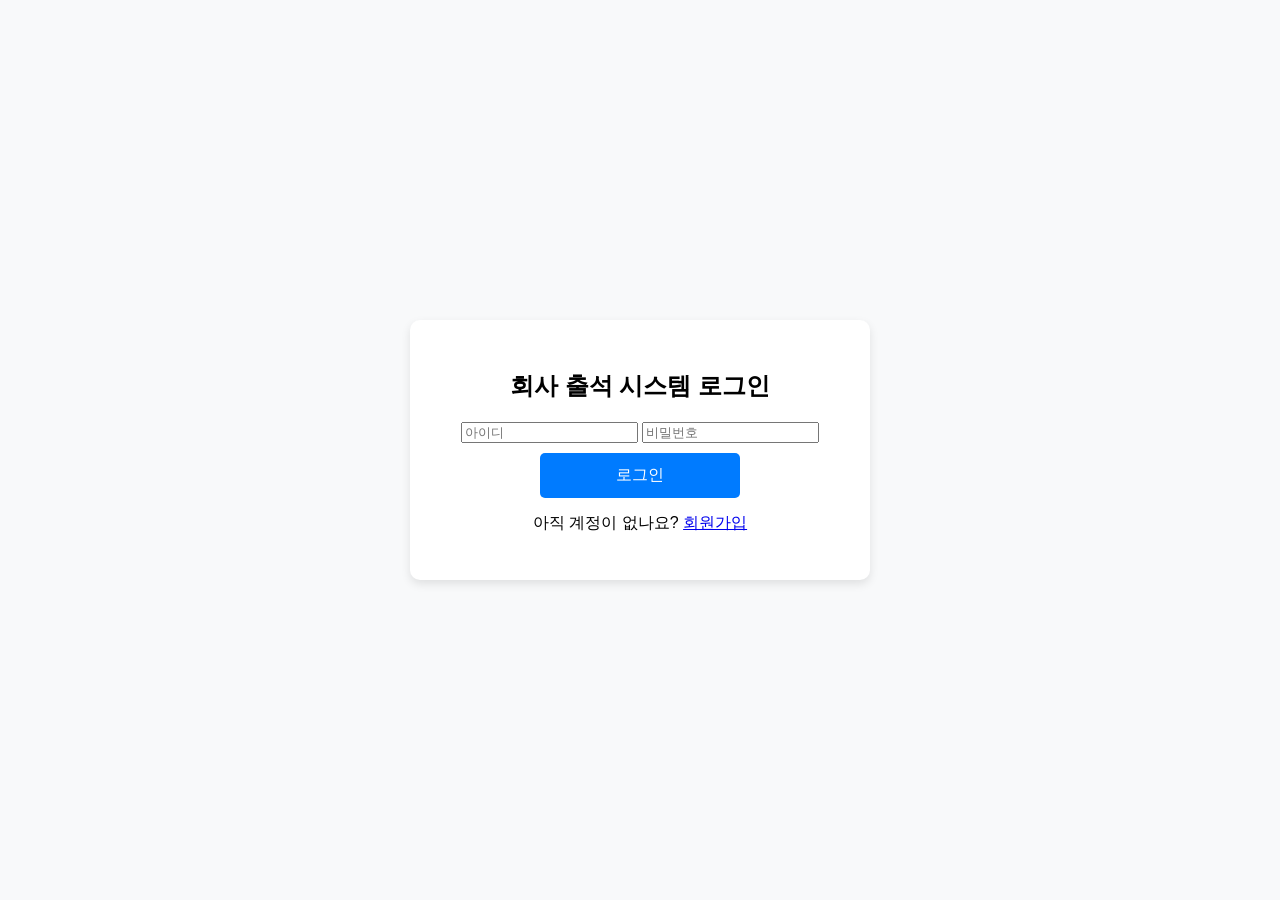
==== index.html @ 59afe4bc "hello" ====
<!DOCTYPE html>
<html lang="ko">
<head>
    <meta charset="UTF-8">
    <meta name="viewport" content="width=device-width, initial-scale=1.0">
    <title>회사 출석 시스템 로그인</title>
    <link rel="stylesheet" href="style.css">
</head>
<body>
    <div class="container">
        <h2>회사 출석 시스템 로그인</h2>
        <form id="loginForm">
            <input type="text" id="username" placeholder="아이디" required>
            <input type="password" id="password" placeholder="비밀번호" required>
            <button type="submit">로그인</button>
        </form>
        <p>아직 계정이 없나요? <a href="register.html">회원가입</a></p>
    </div>
    <script src="script.js"></script>
</body>
</html>
---- style.css ----
body {
    font-family: 'Pretendard', sans-serif;
    background-color: #f8f9fa;
    display: flex;
    flex-direction: column;
    align-items: center;
    justify-content: center;
    height: 100vh;
    margin: 0;
    text-align: center;
}

.container {
    background: white;
    padding: 30px;
    border-radius: 10px;
    box-shadow: 0 4px 10px rgba(0, 0, 0, 0.1);
    text-align: center;
    width: 400px;
}

h1 {
    font-size: 24px;
    margin-bottom: 20px;
    font-weight: bold;
}

button {
    width: 200px;
    padding: 12px;
    background: #007bff;
    color: white;
    border: none;
    border-radius: 5px;
    font-size: 16px;
    cursor: pointer;
    transition: 0.3s;
    margin-top: 10px;
}

button:hover {
    background: #0056b3;
}

p {
    margin-top: 15px;
    font-size: 16px;
}

ul {
    list-style-type: none;
    padding: 0;
}

ul li {
    background: #ffffff;
    padding: 10px;
    border-radius: 5px;
    box-shadow: 0px 2px 4px rgba(0, 0, 0, 0.1);
    margin-top: 10px;
}
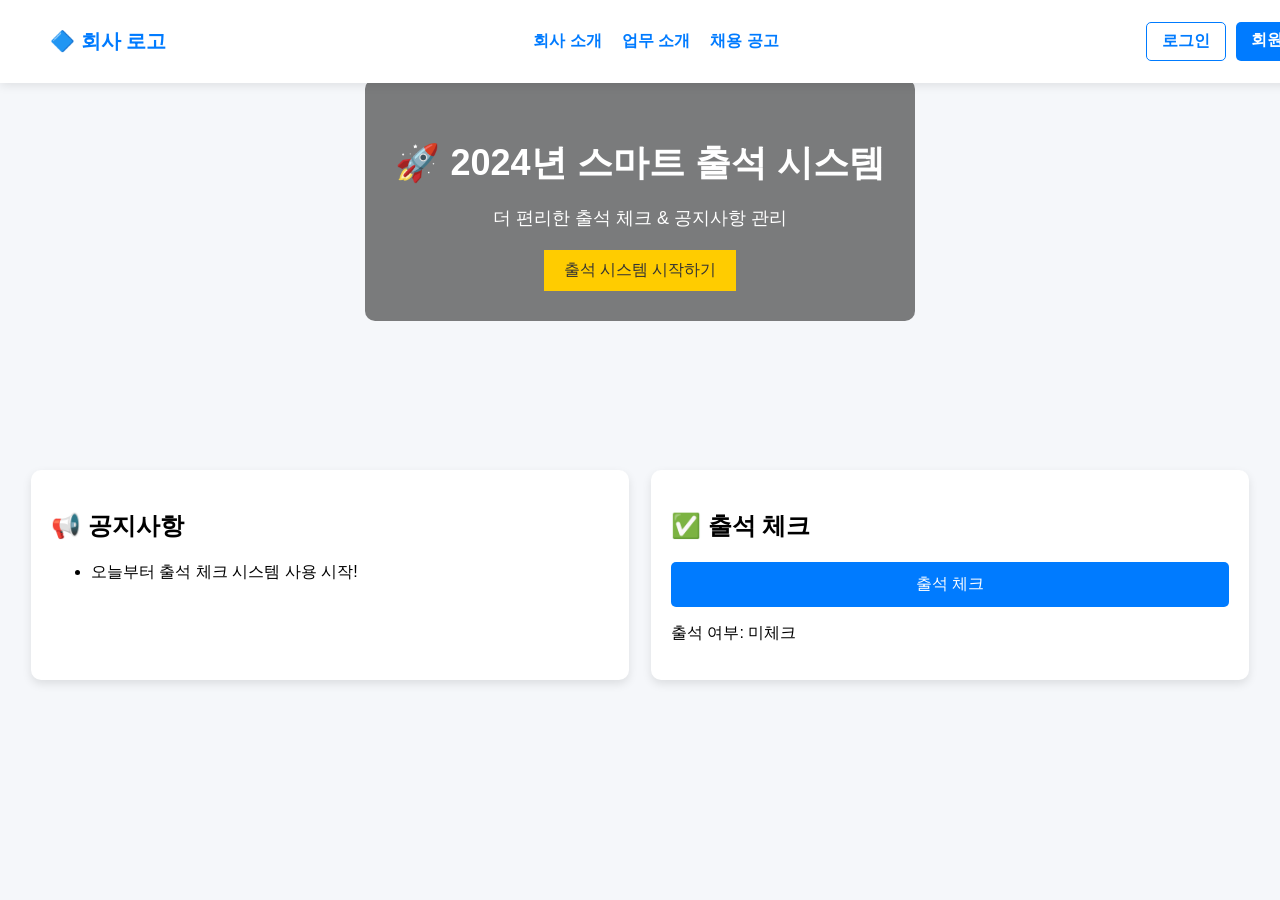
==== commit 5c697579: "yujin_ index.html style.css 수정" ====
--- a/index.html
+++ b/index.html
@@ -3,19 +3,55 @@
 <head>
     <meta charset="UTF-8">
     <meta name="viewport" content="width=device-width, initial-scale=1.0">
-    <title>회사 출석 시스템 로그인</title>
+    <title>회사 출석 시스템</title>
     <link rel="stylesheet" href="style.css">
 </head>
 <body>
+
+    <!-- 네비게이션 바 -->
+    <header class="navbar">
+        <div class="logo">🔷 회사 로고</div>
+        <nav>
+            <ul>
+                <li><a href="#">회사 소개</a></li>
+                <li><a href="#">업무 소개</a></li>
+                <li><a href="#">채용 공고</a></li>
+            </ul>
+        </nav>
+        <div class="auth-buttons">
+            <a href="login.html" class="login">로그인</a>
+            <a href="register.html" class="register">회원가입</a>
+        </div>
+    </header>
+
+    <!-- 메인 배너 -->
+    <section class="hero">
+        <div class="hero-content">
+            <h1>🚀 2024년 스마트 출석 시스템</h1>
+            <p>더 편리한 출석 체크 & 공지사항 관리</p>
+            <button onclick="location.href='dashboard.html'">출석 시스템 시작하기</button>
+        </div>
+    </section>
+
+    <!-- 메인 콘텐츠 -->
     <div class="container">
-        <h2>회사 출석 시스템 로그인</h2>
-        <form id="loginForm">
-            <input type="text" id="username" placeholder="아이디" required>
-            <input type="password" id="password" placeholder="비밀번호" required>
-            <button type="submit">로그인</button>
-        </form>
-        <p>아직 계정이 없나요? <a href="register.html">회원가입</a></p>
+        <!-- 공지사항 -->
+        <div class="notice-board">
+            <h2>📢 공지사항</h2>
+            <ul id="notice-list">
+                <li>🚀 오늘부터 출석 체크 시스템 사용 시작!</li>
+                <li>📌 서버 점검 예정 (02.25 22:00 ~ 02.26 06:00)</li>
+            </ul>
+        </div>
+
+        <!-- 출석 체크 -->
+        <div class="attendance">
+            <h2>✅ 출석 체크</h2>
+            <button onclick="checkAttendance()">출석 체크</button>
+            <p id="attendance-status">출석 여부: 미체크</p>
+        </div>
     </div>
+
     <script src="script.js"></script>
 </body>
 </html>
--- a/style.css
+++ b/style.css
@@ -1,32 +1,154 @@
+/* 전체 스타일 */
 body {
     font-family: 'Pretendard', sans-serif;
-    background-color: #f8f9fa;
+    margin: 0;
+    padding: 0;
+    background-color: #f5f7fa;
+}
+
+/* 네비게이션 바 */
+.navbar {
+    width: 100%;
+    background-color: #ffffff;
+    padding: 15px 50px;
     display: flex;
-    flex-direction: column;
+    align-items: center;
+    justify-content: space-between;
+    box-shadow: 0px 2px 10px rgba(0, 0, 0, 0.1);
+    position: fixed;
+    top: 0;
+    left: 0;
+    z-index: 100;
+}
+
+.logo {
+    font-size: 20px;
+    font-weight: bold;
+    color: #007bff;
+}
+
+nav ul {
+    list-style: none;
+    padding: 0;
+    display: flex;
+    gap: 20px;
+}
+
+nav ul li {
+    display: inline;
+}
+
+nav ul li a {
+    text-decoration: none;
+    color: #007bff;
+    font-weight: bold;
+    transition: 0.3s;
+}
+
+nav ul li a:hover {
+    color: #0056b3;
+}
+
+/* 로그인 & 회원가입 버튼 */
+.auth-buttons {
+    display: flex;
+    gap: 10px;
+}
+
+.auth-buttons a {
+    text-decoration: none;
+    padding: 8px 15px;
+    border-radius: 5px;
+    font-weight: bold;
+    transition: 0.3s;
+}
+
+.auth-buttons .login {
+    background-color: transparent;
+    color: #007bff;
+    border: 1px solid #007bff;
+}
+
+.auth-buttons .register {
+    background-color: #007bff;
+    color: white;
+}
+
+.auth-buttons a:hover {
+    background-color: #0056b3;
+    color: white;
+}
+
+/* 배너 스타일 */
+.hero {
+    width: 100%;
+    height: 400px;
+    background: url('images/banner.jpg') no-repeat center center/cover;
+    display: flex;
     align-items: center;
     justify-content: center;
-    height: 100vh;
-    margin: 0;
     text-align: center;
+    color: white;
 }
 
-.container {
-    background: white;
+.hero-content {
+    background: rgba(0, 0, 0, 0.5);
     padding: 30px;
     border-radius: 10px;
-    box-shadow: 0 4px 10px rgba(0, 0, 0, 0.1);
-    text-align: center;
-    width: 400px;
 }
 
-h1 {
-    font-size: 24px;
-    margin-bottom: 20px;
-    font-weight: bold;
+.hero h1 {
+    font-size: 36px;
+    margin-bottom: 10px;
 }
 
-button {
-    width: 200px;
+.hero p {
+    font-size: 18px;
+    margin-bottom: 20px;
+}
+
+.hero button {
+    background-color: #ffcc00;
+    color: #333;
+    padding: 10px 20px;
+    font-size: 16px;
+    border: none;
+    cursor: pointer;
+    transition: 0.3s;
+}
+
+.hero button:hover {
+    background-color: #ffaa00;
+}
+
+/* 컨텐츠 */
+.container {
+    display: flex;
+    justify-content: space-around;
+    margin-top: 50px;
+    padding: 20px;
+}
+
+/* 공지사항 */
+.notice-board {
+    width: 45%;
+    background: white;
+    padding: 20px;
+    border-radius: 10px;
+    box-shadow: 0px 4px 10px rgba(0, 0, 0, 0.1);
+}
+
+/* 출석 체크 */
+.attendance {
+    width: 45%;
+    background: white;
+    padding: 20px;
+    border-radius: 10px;
+    box-shadow: 0px 4px 10px rgba(0, 0, 0, 0.1);
+}
+
+.attendance button {
+    width: 100%;
     padding: 12px;
     background: #007bff;
     color: white;
@@ -35,27 +157,9 @@
     font-size: 16px;
     cursor: pointer;
     transition: 0.3s;
-    margin-top: 10px;
 }
 
-button:hover {
+.attendance button:hover {
     background: #0056b3;
 }
 
-p {
-    margin-top: 15px;
-    font-size: 16px;
-}
-
-ul {
-    list-style-type: none;
-    padding: 0;
-}
-
-ul li {
-    background: #ffffff;
-    padding: 10px;
-    border-radius: 5px;
-    box-shadow: 0px 2px 4px rgba(0, 0, 0, 0.1);
-    margin-top: 10px;
-}
